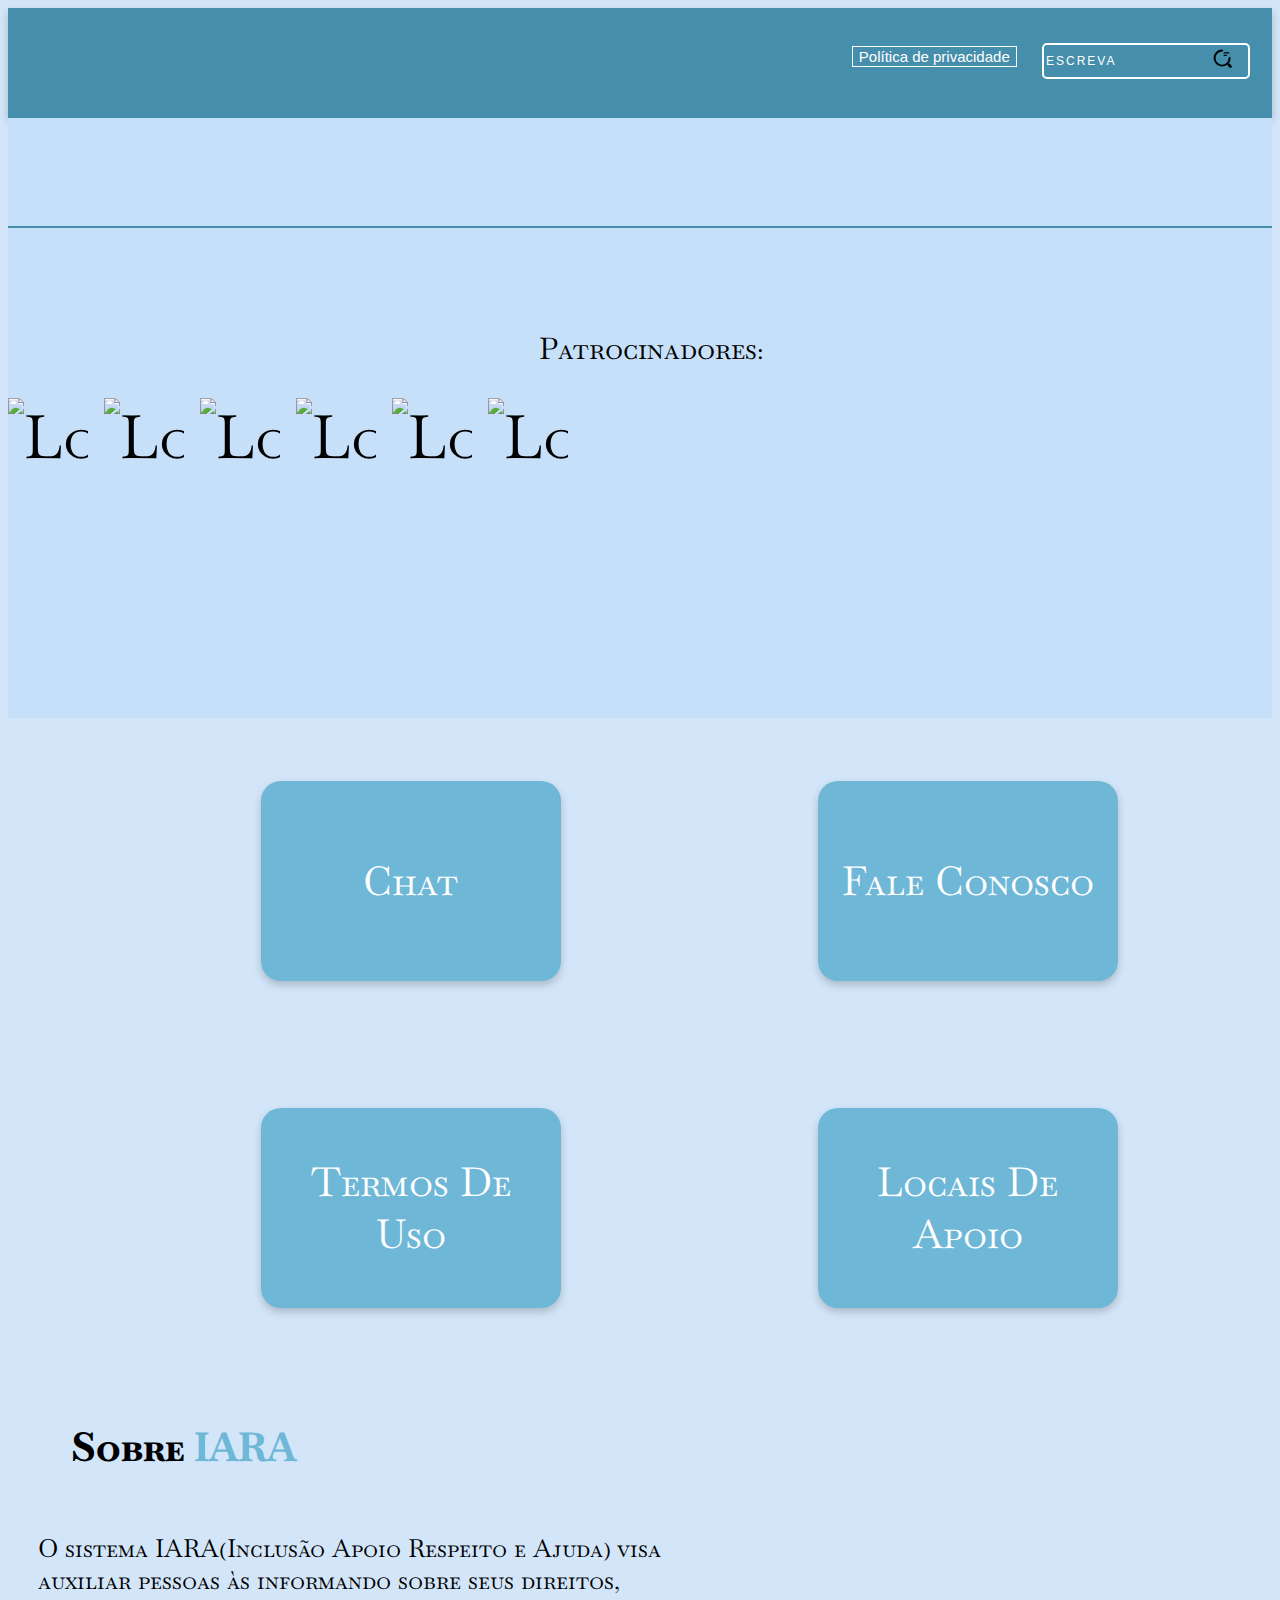
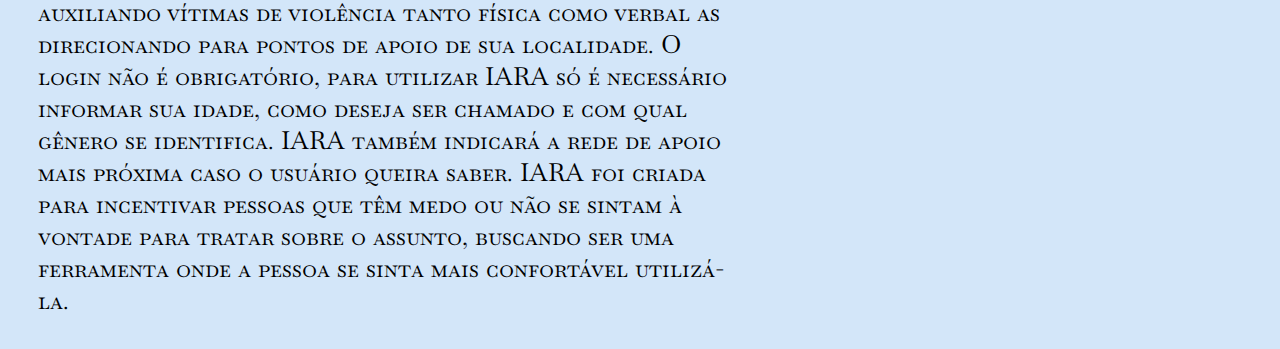
==== iara.html @ 8ef80a2e "atualização 2.0" ====
<!DOCTYPE html>
<html lang="en">
<head>
    <meta charset="UTF-8">
    <meta name="viewport" content="width=device-width, initial-scale=1.0">
    <title>IARA</title>
    <link rel="stylesheet" href="iara.css">
    <link rel="shortcut icon" href="imagens/iaralogo-removebg-preview.png" type="image/x-icon">

</head>
<body>

<header>
    <div class="input-container">
        <input type="text" name="text" class="input" placeholder="escreva">
        <span class="icon"> 
          <svg width="19px" height="19px" viewBox="0 0 24 24" fill="none" xmlns="http://www.w3.org/2000/svg"><g id="SVGRepo_bgCarrier" stroke-width="0"></g><g id="SVGRepo_tracerCarrier" stroke-linecap="round" stroke-linejoin="round"></g><g id="SVGRepo_iconCarrier"> <path opacity="1" d="M14 5H20" stroke="#000" stroke-width="1.5" stroke-linecap="round" stroke-linejoin="round"></path> <path opacity="1" d="M14 8H17" stroke="#000" stroke-width="1.5" stroke-linecap="round" stroke-linejoin="round"></path> <path d="M21 11.5C21 16.75 16.75 21 11.5 21C6.25 21 2 16.75 2 11.5C2 6.25 6.25 2 11.5 2" stroke="#000" stroke-width="2.5" stroke-linecap="round" stroke-linejoin="round"></path> <path opacity="1" d="M22 22L20 20" stroke="#000" stroke-width="3.5" stroke-linecap="round" stroke-linejoin="round"></path> </g></svg>
        </span>
      </div>

<img src="imagens/iara-removebg-preview.png" alt="">

<button><a href="#"></a> Política de privacidade</button>


</header>

<main>
    <div id="text"></div>
    <hr class="linha">
<p>Patrocinadores:</p>
<div class="logo-container">
  <div class="logo-slider">
    <img src="imagens/estado.png" alt="Logo 1">
    <img src="imagens/governo.png" alt="Logo 2">
    <img src="imagens/estado.png" alt="Logo 3">
    <img src="imagens/governo.png" alt="Logo 4">
    <img src="imagens/estado.png" alt="Logo 5">
    <img src="imagens/governo.png" alt="Logo 6">
</div>
</div>

</main>

<div id="button-container">
<button id="chat-button"><a href=""></a>Chat</button>
<button id="chat-button"><a href=""></a>Fale Conosco</button>
<button id="chat-button2"><a href=""></a>Termos De Uso</button>
<button id="chat-button2"><a href=""></a>Locais De Apoio</button>

</div>
<div id="sobre">
  <h2>Sobre <span>IARA</span></h2>
  <div class="wrapper">
    <p>O sistema IARA(Inclusão Apoio Respeito e Ajuda) visa auxiliar pessoas às informando sobre seus direitos, auxiliando vítimas de violência tanto física como verbal as direcionando para pontos de apoio de sua localidade.
      O login não é obrigatório, para utilizar IARA só é necessário informar sua idade, como deseja ser chamado e com qual gênero se identifica. IARA também indicará a rede de apoio mais próxima caso o usuário queira saber.
      IARA foi criada para incentivar pessoas que têm medo ou não se sintam à vontade para tratar sobre o assunto, buscando ser uma ferramenta onde a pessoa se sinta mais confortável utilizá-la.</p>
      <img src="imagens/iara-removebg-preview.png" alt="">
    </div>
</div>
<script src="trimg.js"></script>
<script src="iara.js"></script>
</body>
</html>
---- iara.css ----
@import url("https://fonts.googleapis.com/css2?family=Baskervville+SC&display=swap");
body {
  background-color: rgb(211, 230, 249);
  overflow-x: hidden;
  font-family: "Baskervville SC", serif;
}

header {
  background-color: rgb(69, 142, 172);
  width: 100%;
  height: 110px;
  box-shadow: 0 4px 8px rgba(0, 0, 0, 0.2);
}
header img {
  width: 130px;
  margin-left: 1%;
  float: left;
}
header button {
  margin-top: 3%;
  font-size: 15px;
  background-color: rgb(69, 142, 172);
  color: white;
  border: 1px solid white;
  color: white;
  float: right;
  margin-right: 2%;
}

#text {
  margin-left: 15%;
  font-family: "Baskervville SC", serif;
  color: rgb(69, 142, 172);
  display: inline-block;
}

.linha {
  background-color: rgb(69, 142, 172);
  height: 2px;
  border: none;
}

main {
  font-size: 60px;
  background-color: rgb(199, 224, 250);
  width: 100%;
  height: 600px;
}
main .esconder {
  opacity: 0;
}
main .mostrar {
  opacity: 1;
}
main p {
  color: black;
  margin-top: 8%;
  font-size: 30px;
  margin-left: 13%;
  margin-left: 42%;
}

.input-container {
  width: 200px;
  position: relative;
  float: right;
  margin-top: 35px;
  margin-right: 30px;
}

input::-moz-placeholder {
  color: white;
}

input::placeholder {
  color: white;
}

.icon {
  position: absolute;
  right: 10px;
  top: calc(50% + 5px);
  transform: translateY(calc(-50% - 5px));
}

.input {
  width: 100%;
  height: 30px;
  border: 2px solid white;
  border-radius: 5px;
  font-size: 12px;
  text-transform: uppercase;
  letter-spacing: 2px;
  background-color: rgb(69, 142, 172);
}

@keyframes anim {
  0%, 100% {
    transform: translateY(calc(-50% - 5px)) scale(1);
  }
  50% {
    transform: translateY(calc(-50% - 5px)) scale(1.1);
  }
}
#chat-button {
  background-color: rgb(110, 183, 215);
  color: white;
  border: none;
  border-radius: 20px;
  font-size: 40px;
  font-family: "Baskervville SC", serif;
  box-shadow: 0 4px 8px rgba(0, 0, 0, 0.2);
  height: 200px;
  width: 300px;
  margin-left: 20%;
  margin-top: 5%;
}

#chat-button:hover {
  background-color: rgb(69, 142, 172); /* Cor de fundo ao passar o mouse */
}

#chat-button2 {
  background-color: rgb(110, 183, 215);
  color: white;
  border: none;
  border-radius: 20px;
  padding: 10px 20px;
  font-size: 40px;
  font-family: "Baskervville SC", serif;
  box-shadow: 0 4px 8px rgba(0, 0, 0, 0.2);
  height: 200px;
  width: 300px;
  margin-left: 20%;
  margin-top: 10%;
}

#chat-button2:hover {
  background-color: rgb(69, 142, 172);
}

#sobre h2 {
  font-size: 40px;
  text-align: left;
  margin-top: 9%;
  margin-left: 5%;
}
#sobre h2 span {
  color: rgb(110, 183, 215);
  font-weight: bold;
}
#sobre p {
  font-size: 25px;
  justify-items: left;
}

.logo-container {
  overflow: hidden;
  white-space: nowrap;
}

.logo-slider {
  display: inline-block;
  animation: slide 10s linear infinite;
}

.logo-slider img {
  display: inline-block;
  width: 80px;
  height: 100px;
}

@keyframes slide {
  0% {
    transform: translateX(100%);
  }
  100% {
    transform: translateX(-90%);
  }
}
.wrapper {
  display: flex;
  justify-content: space-between;
  padding: 0 30px;
}
.wrapper p {
  font-size: 1.1em;
  width: 60%;
}
.wrapper img {
  width: 400px;
  padding-right: 10%;
}/*# sourceMappingURL=iara.css.map */
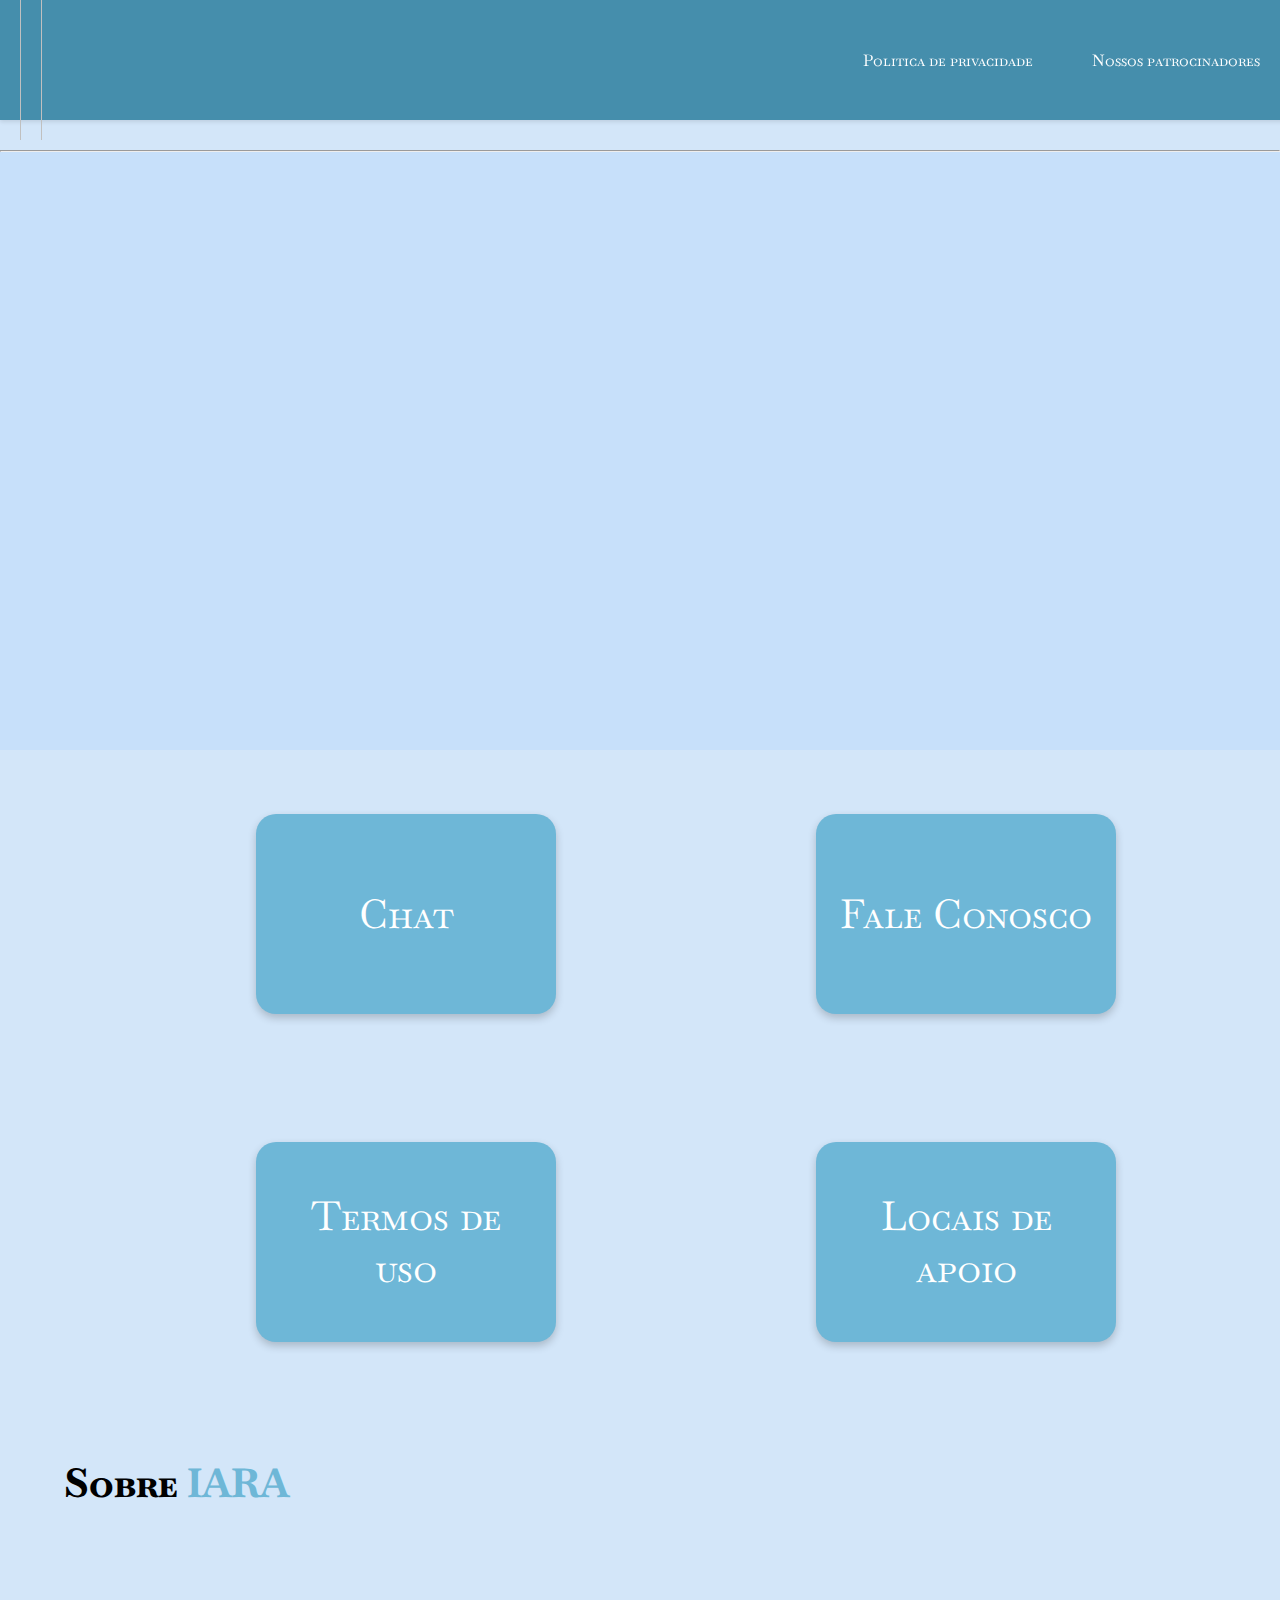
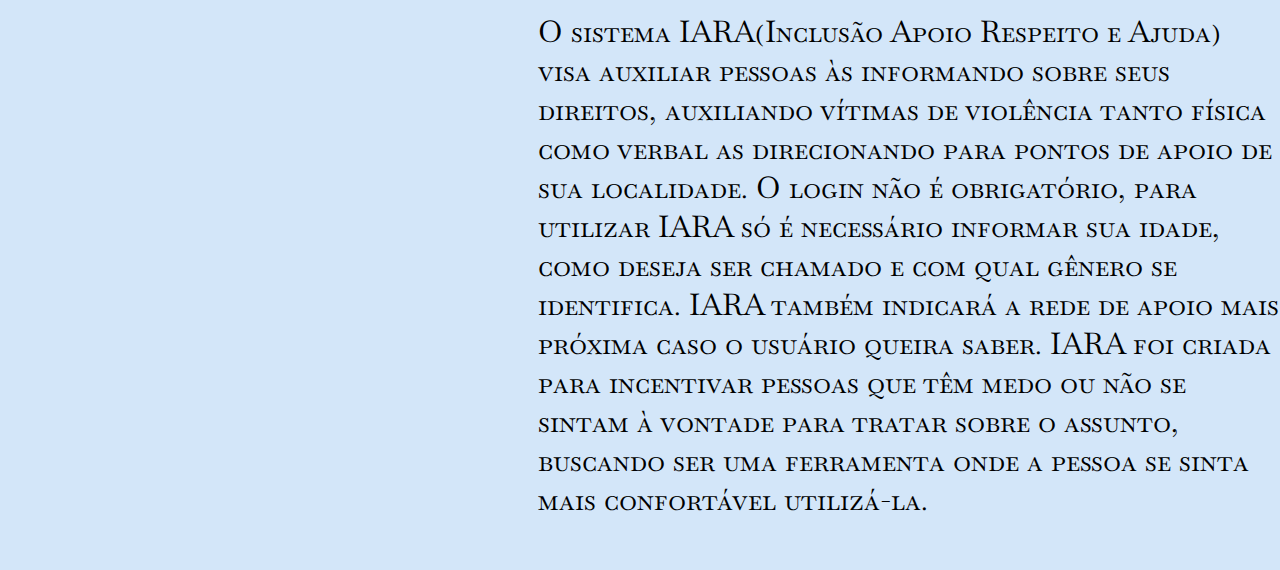
==== commit 2fb87ed4: "atualização nova" ====
--- a/iara.html
+++ b/iara.html
@@ -9,46 +9,27 @@
 
 </head>
 <body>
-
-<header>
-    <div class="input-container">
-        <input type="text" name="text" class="input" placeholder="escreva">
-        <span class="icon"> 
-          <svg width="19px" height="19px" viewBox="0 0 24 24" fill="none" xmlns="http://www.w3.org/2000/svg"><g id="SVGRepo_bgCarrier" stroke-width="0"></g><g id="SVGRepo_tracerCarrier" stroke-linecap="round" stroke-linejoin="round"></g><g id="SVGRepo_iconCarrier"> <path opacity="1" d="M14 5H20" stroke="#000" stroke-width="1.5" stroke-linecap="round" stroke-linejoin="round"></path> <path opacity="1" d="M14 8H17" stroke="#000" stroke-width="1.5" stroke-linecap="round" stroke-linejoin="round"></path> <path d="M21 11.5C21 16.75 16.75 21 11.5 21C6.25 21 2 16.75 2 11.5C2 6.25 6.25 2 11.5 2" stroke="#000" stroke-width="2.5" stroke-linecap="round" stroke-linejoin="round"></path> <path opacity="1" d="M22 22L20 20" stroke="#000" stroke-width="3.5" stroke-linecap="round" stroke-linejoin="round"></path> </g></svg>
-        </span>
-      </div>
-
-<img src="imagens/iara-removebg-preview.png" alt="">
-
-<button><a href="#"></a> Política de privacidade</button>
-
-
-</header>
-
+  <header>
+    <img src="imagens/iara-removebg-preview.png" alt="">
+    <!--barra de pequisa-->
+    <nav>
+      <a href="#home">Politica de privacidade</a>
+      <a href="#sobre">Nossos patrocinadores</a>
+  </nav>
+  </header>
 <main>
     <div id="text"></div>
     <hr class="linha">
-<p>Patrocinadores:</p>
-<div class="logo-container">
-  <div class="logo-slider">
-    <img src="imagens/estado.png" alt="Logo 1">
-    <img src="imagens/governo.png" alt="Logo 2">
-    <img src="imagens/estado.png" alt="Logo 3">
-    <img src="imagens/governo.png" alt="Logo 4">
-    <img src="imagens/estado.png" alt="Logo 5">
-    <img src="imagens/governo.png" alt="Logo 6">
-</div>
-</div>
 
 </main>
 
 <div id="button-container">
 <button id="chat-button"><a href=""></a>Chat</button>
 <button id="chat-button"><a href=""></a>Fale Conosco</button>
-<button id="chat-button2"><a href=""></a>Termos De Uso</button>
-<button id="chat-button2"><a href=""></a>Locais De Apoio</button>
+<button id="chat-button2"><a href=""></a>Termos de uso</button>
+<button id="chat-button2"><a href=""></a>Locais de apoio</button>
+</div>
 
-</div>
 <div id="sobre">
   <h2>Sobre <span>IARA</span></h2>
   <div class="wrapper">
--- a/iara.css
+++ b/iara.css
@@ -3,41 +3,39 @@
   background-color: rgb(211, 230, 249);
   overflow-x: hidden;
   font-family: "Baskervville SC", serif;
+  margin: 0;
+  padding-top: 120px;
 }
 
 header {
+  position: fixed;
+  top: 0;
+  width: 100%;
+  display: flex;
+  justify-content: space-between;
+  align-items: center;
   background-color: rgb(69, 142, 172);
-  width: 100%;
-  height: 110px;
-  box-shadow: 0 4px 8px rgba(0, 0, 0, 0.2);
-}
-header img {
-  width: 130px;
-  margin-left: 1%;
-  float: left;
-}
-header button {
-  margin-top: 3%;
-  font-size: 15px;
-  background-color: rgb(69, 142, 172);
+  padding: 20px;
   color: white;
-  border: 1px solid white;
-  color: white;
-  float: right;
-  margin-right: 2%;
+  height: 80px;
+  box-shadow: 0 2px 4px rgba(0, 0, 0, 0.1);
+  z-index: 1000;
 }
 
-#text {
-  margin-left: 15%;
-  font-family: "Baskervville SC", serif;
-  color: rgb(69, 142, 172);
-  display: inline-block;
+header img {
+  width: 13%;
+  height: 200%;
 }
 
-.linha {
-  background-color: rgb(69, 142, 172);
-  height: 2px;
-  border: none;
+nav a {
+  margin: 0 15px;
+  color: white;
+  text-decoration: none;
+  margin-right: 40px;
+}
+
+nav a:hover {
+  text-decoration: underline;
 }
 
 main {
@@ -46,52 +44,24 @@
   width: 100%;
   height: 600px;
 }
-main .esconder {
+
+.esconder {
   opacity: 0;
 }
-main .mostrar {
+
+.mostrar {
   opacity: 1;
 }
-main p {
+
+p {
   color: black;
   margin-top: 8%;
   font-size: 30px;
-  margin-left: 13%;
   margin-left: 42%;
 }
 
-.input-container {
-  width: 200px;
-  position: relative;
-  float: right;
-  margin-top: 35px;
-  margin-right: 30px;
-}
-
-input::-moz-placeholder {
-  color: white;
-}
-
-input::placeholder {
-  color: white;
-}
-
-.icon {
-  position: absolute;
-  right: 10px;
-  top: calc(50% + 5px);
-  transform: translateY(calc(-50% - 5px));
-}
-
-.input {
-  width: 100%;
-  height: 30px;
-  border: 2px solid white;
-  border-radius: 5px;
-  font-size: 12px;
-  text-transform: uppercase;
-  letter-spacing: 2px;
-  background-color: rgb(69, 142, 172);
+#text {
+  text-align: center;
 }
 
 @keyframes anim {
@@ -139,55 +109,18 @@
   background-color: rgb(69, 142, 172);
 }
 
+#sobre {
+  text-align: left;
+}
+
 #sobre h2 {
   font-size: 40px;
   text-align: left;
   margin-top: 9%;
   margin-left: 5%;
 }
+
 #sobre h2 span {
   color: rgb(110, 183, 215);
   font-weight: bold;
-}
-#sobre p {
-  font-size: 25px;
-  justify-items: left;
-}
-
-.logo-container {
-  overflow: hidden;
-  white-space: nowrap;
-}
-
-.logo-slider {
-  display: inline-block;
-  animation: slide 10s linear infinite;
-}
-
-.logo-slider img {
-  display: inline-block;
-  width: 80px;
-  height: 100px;
-}
-
-@keyframes slide {
-  0% {
-    transform: translateX(100%);
-  }
-  100% {
-    transform: translateX(-90%);
-  }
-}
-.wrapper {
-  display: flex;
-  justify-content: space-between;
-  padding: 0 30px;
-}
-.wrapper p {
-  font-size: 1.1em;
-  width: 60%;
-}
-.wrapper img {
-  width: 400px;
-  padding-right: 10%;
 }/*# sourceMappingURL=iara.css.map */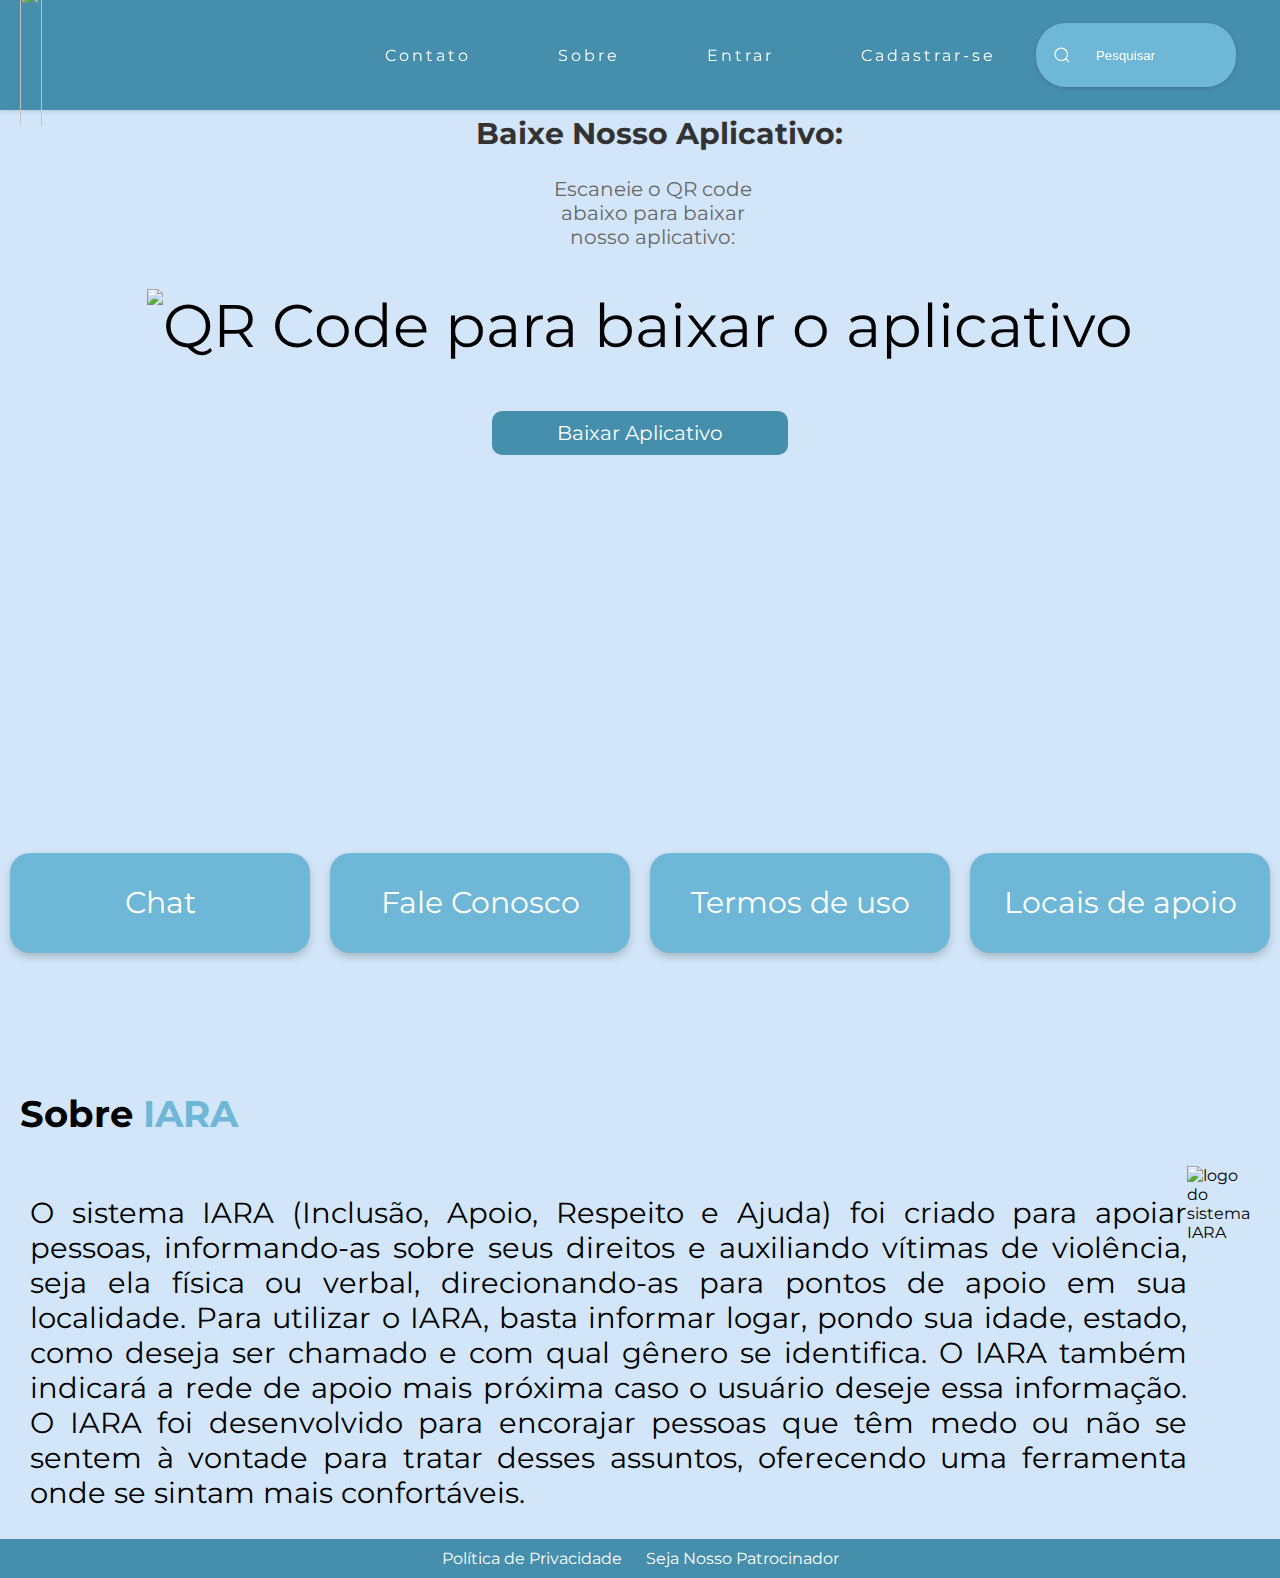
==== commit c2b408e9: "login" ====
--- a/iara.html
+++ b/iara.html
@@ -9,37 +9,87 @@
 
 </head>
 <body>
+
   <header>
-    <img src="imagens/iara-removebg-preview.png" alt="">
-    <!--barra de pequisa-->
+    <img src="imagens/logo blusa.png" alt="">
+
     <nav>
-      <a href="#home">Politica de privacidade</a>
-      <a href="#sobre">Nossos patrocinadores</a>
+      <ul class="list">
+          <li><a href="/">Contato</a></li>
+          <li><a href="#sobre">Sobre</a></li>
+          <li><a href="login.html">Entrar</a></li>
+          <li><a href="formulário.html">Cadastrar-se</a></li>
+      </ul>
   </nav>
-  </header>
+  <form class="form" onsubmit="return search()">
+      <label for="search">
+          <input class="input" type="text" required="" placeholder="Pesquisar" id="search">
+          <div class="fancy-bg"></div>
+          <div class="search">
+              <svg viewBox="0 0 24 24" aria-hidden="true" class="r-14j79pv r-4qtqp9 r-yyyyoo r-1xvli5t r-dnmrzs r-4wgw6l r-f727ji r-bnwqim r-1plcrui r-lrvibr">
+                  <g>
+                      <path d="M21.53 20.47l-3.66-3.66C19.195 15.24 20 13.214 20 11c0-4.97-4.03-9-9-9s-9 4.03-9 9 4.03 9 9 9c2.215 0 4.24-.804 5.808-2.13l3.66 3.66c.147.146.34.22.53.22s.385-.073.53-.22c.295-.293.295-.767.002-1.06zM3.5 11c0-4.135 3.365-7.5 7.5-7.5s7.5 3.365 7.5 7.5-3.365 7.5-7.5 7.5-7.5-3.365-7.5-7.5z"></path>
+                  </g>
+              </svg>
+          </div>
+          <button class="close-btn" type="reset">
+              <svg xmlns="http://www.w3.org/2000/svg" class="h-5 w-5" viewBox="0 0 20 20" fill="currentColor">
+                  <path fill-rule="evenodd" d="M4.293 4.293a1 1 0 011.414 0L10 8.586l4.293-4.293a1 1 0 111.414 1.414L11.414 10l4.293 4.293a1 1 0 01-1.414 1.414L10 11.414l-4.293 4.293a1 1 0 01-1.414-1.414L8.586 10 4.293 5.707a1 1 0 010-1.414z" clip-rule="evenodd"></path>
+              </svg>
+          </button>
+      </label>
+  </form>
+</header>
+  </form>
+</header>
+
 <main>
+  
     <div id="text"></div>
-    <hr class="linha">
-
+    
+    <section class="app-download">
+      <h2>Baixe Nosso Aplicativo:</h2>
+      <p>Escaneie o QR code abaixo para baixar nosso aplicativo:</p>
+      <div class="qr-code">
+          <img src="imagens/qrcode.jpeg" alt="QR Code para baixar o aplicativo">
+      </div>
+      <a href="https://seuapp.com/download" class="download-button">Baixar Aplicativo</a>
+  </section>
 </main>
 
 <div id="button-container">
+  <aside>
 <button id="chat-button"><a href=""></a>Chat</button>
-<button id="chat-button"><a href=""></a>Fale Conosco</button>
-<button id="chat-button2"><a href=""></a>Termos de uso</button>
-<button id="chat-button2"><a href=""></a>Locais de apoio</button>
+</aside>
+<aside>
+<button id="chat-button2"><a href=""></a>Fale Conosco</button>
+</aside>
+<aside>
+<button id="chat-button3"><a href=""></a>Termos de uso</button>
+</aside>
+<aside>
+<button id="chat-button4"><a href=""></a>Locais de apoio</button>
+</aside>
 </div>
-
 <div id="sobre">
-  <h2>Sobre <span>IARA</span></h2>
-  <div class="wrapper">
-    <p>O sistema IARA(Inclusão Apoio Respeito e Ajuda) visa auxiliar pessoas às informando sobre seus direitos, auxiliando vítimas de violência tanto física como verbal as direcionando para pontos de apoio de sua localidade.
-      O login não é obrigatório, para utilizar IARA só é necessário informar sua idade, como deseja ser chamado e com qual gênero se identifica. IARA também indicará a rede de apoio mais próxima caso o usuário queira saber.
-      IARA foi criada para incentivar pessoas que têm medo ou não se sintam à vontade para tratar sobre o assunto, buscando ser uma ferramenta onde a pessoa se sinta mais confortável utilizá-la.</p>
-      <img src="imagens/iara-removebg-preview.png" alt="">
-    </div>
+  <h2 class="titulo ">Sobre <span class="titulo-iara">IARA</span></h2>
+  <div class="sobre-container">
+    <p>
+      O sistema IARA (Inclusão, Apoio, Respeito e Ajuda) foi criado para apoiar pessoas, informando-as sobre seus direitos e auxiliando vítimas de violência, seja ela física ou verbal, direcionando-as para pontos de apoio em sua localidade.
+       Para utilizar o IARA, basta informar logar, pondo sua idade, estado, como deseja ser chamado e com qual gênero se identifica. O IARA também indicará a rede de apoio mais próxima caso o usuário deseje essa informação. 
+      O IARA foi desenvolvido para encorajar pessoas que têm medo ou não se sentem à vontade para tratar desses assuntos, oferecendo uma ferramenta onde se sintam mais confortáveis.
+    </p>
+    <img src="imagens/logo blusa.png" alt="logo do sistema IARA" />
+  </div>
 </div>
+<footer>
+  <div class="footer-links">
+      <a href="politica-privacidade.html">Política de Privacidade</a>
+      <a href="seja-patrocinador.html">Seja Nosso Patrocinador</a>
+  </div>
+</footer>
 <script src="trimg.js"></script>
 <script src="iara.js"></script>
+
 </body>
 </html>--- a/iara.css
+++ b/iara.css
@@ -1,10 +1,12 @@
 @import url("https://fonts.googleapis.com/css2?family=Baskervville+SC&display=swap");
+@import url('https://fonts.googleapis.com/css2?family=Montserrat:wght@300;400;500;600;700&display=swap');
+
 body {
   background-color: rgb(211, 230, 249);
   overflow-x: hidden;
-  font-family: "Baskervville SC", serif;
+  font-family: 'Montserrat', sans-serif;
   margin: 0;
-  padding-top: 120px;
+  padding-top: 90px;
 }
 
 header {
@@ -17,7 +19,7 @@
   background-color: rgb(69, 142, 172);
   padding: 20px;
   color: white;
-  height: 80px;
+  height: 70px;
   box-shadow: 0 2px 4px rgba(0, 0, 0, 0.1);
   z-index: 1000;
 }
@@ -25,6 +27,127 @@
 header img {
   width: 13%;
   height: 200%;
+}
+
+.form {
+  --input-text-color: #fff;
+  --input-bg-color: rgb(110, 183, 215);
+  --focus-input-bg-color: transparent;
+  --text-color: #fff;
+  --active-color: black;
+  --width-of-input: 200px;
+  --inline-padding-of-input: 1.2em;
+  --gap: 0.9rem;
+  font-size: 0.9rem;
+  display: flex;
+  gap: 0.5rem;
+  margin-right: 5%;
+  width: var(--width-of-input);
+  align-items: center;
+  justify-content: center;
+}
+
+.fancy-bg {
+  position: absolute;
+  width: 100%;
+  inset: 0;
+  background: var(--input-bg-color);
+  border-radius: 30px;
+  height: 100%;
+  z-index: -1;
+  pointer-events: none;
+  box-shadow: rgba(0, 0, 0, 0.16) 0px 1px 4px;
+}
+label {
+  width: 100%;
+  padding: 0.8em;
+  height: 40px;
+  padding-inline: var(--inline-padding-of-input);
+  display: flex;
+  align-items: center;
+  justify-content: center; 
+  margin: 0 auto;
+  position: relative;
+  max-width: 300px;
+}
+
+.search, .close-btn {
+  flex: 0 0 auto;
+    text-align: center;
+}
+
+.search {
+  fill: var(--text-color);
+  left: var(--inline-padding-of-input);
+  position: absolute;
+}
+
+svg {
+  width: 18px;
+  margin-right:120px;
+  display: block;
+}
+
+.close-btn {
+  border: none;
+  right: var(--inline-padding-of-input);
+  box-sizing: border-box;
+  display: flex;
+  align-items: center;
+  justify-content: center;
+  color: #fff;
+  padding: 0.1em;
+  width: 20px;
+  height: 20px;
+  border-radius: 50%;
+  background: var(--active-color);
+  opacity: 0;
+  visibility: hidden;
+}
+
+.input {
+  color: var(--input-text-color);
+  width: 100%;
+  margin-inline: min(2em, var(--inline-padding-of-input) + var(--gap));
+  background: none;
+  border: none;
+  padding: 0.8em;
+  height: 40px;
+  padding-inline: var(--inline-padding-of-input);
+}
+
+.input:focus {
+  outline: none;
+}
+
+.input::-moz-placeholder {
+  color: var(--text-color);
+}
+
+.input::placeholder {
+  color: var(--text-color);
+}
+
+.input:focus ~ .fancy-bg {
+  border: 1px solid var(--active-color);
+  background: var(--focus-input-bg-color);
+}
+
+.input:focus ~ .search {
+  fill: var(--active-color);
+}
+
+.input:valid ~ .close-btn {
+  opacity: 1;
+  visibility: visible;
+}
+
+input:-webkit-autofill,
+input:-webkit-autofill:hover,
+input:-webkit-autofill:focus,
+input:-webkit-autofill:active {
+  -webkit-transition: "color 9999s ease-out, background-color 9999s ease-out";
+  -webkit-transition-delay: 9999s;
 }
 
 nav a {
@@ -40,7 +163,7 @@
 
 main {
   font-size: 60px;
-  background-color: rgb(199, 224, 250);
+  background-image: url("imagens/fundo.jpg");
   width: 100%;
   height: 600px;
 }
@@ -53,7 +176,7 @@
   opacity: 1;
 }
 
-p {
+main p {
   color: black;
   margin-top: 8%;
   font-size: 30px;
@@ -64,6 +187,51 @@
   text-align: center;
 }
 
+.linha {
+  color: rgb(110, 183, 215);
+  background-color: rgb(110, 183, 215);
+  height: 2px;
+}
+
+.app-download {
+  text-align: center;
+}
+
+.app-download h2 {
+  color: #333;
+  font-size: 30px;
+  margin-left: 3%;
+}
+
+.app-download p {
+  color: #666;
+  font-size: 20px;
+  margin-right: 40%;
+  margin-top: 1%;
+}
+
+.qr-code img {
+  width: 150px;
+  height: 150px;
+  margin: 20px 0;
+}
+
+.download-button {
+  display: inline-block;
+  padding: 10px 20px;
+  background-color: rgb(69, 142, 172);
+  color: #fff;
+  text-decoration: none;
+  border-radius: 10px;
+  transition: background-color 0.3s;
+  width: 20%;
+  font-size: 20px;
+}
+
+.download-button:hover {
+  background-color: rgb(110, 183, 215);
+}
+
 @keyframes anim {
   0%, 100% {
     transform: translateY(calc(-50% - 5px)) scale(1);
@@ -72,55 +240,167 @@
     transform: translateY(calc(-50% - 5px)) scale(1.1);
   }
 }
-#chat-button {
+
+/* Estilos para dispositivos móveis */
+@media (max-width: 768px) {
+  header {
+    flex-direction: column;
+    align-items: flex-start;
+  }
+
+  header img {
+    width: 25%;
+    height: auto;
+  }
+
+  .form {
+    width: 100%;
+    margin-right: 0;
+  }
+
+  nav a {
+    margin: 0 10px;
+    margin-right: 20px;
+  }
+
+  main {
+    font-size: 40px;
+    height: auto;
+    padding: 20px;
+  }
+
+  main p {
+    font-size: 20px;
+    margin-left: 0;
+    text-align: center;
+  }
+
+  .app-download p {
+    margin-right: 0;
+    text-align: center;
+  }
+}
+
+/* Estilos para tablets */
+@media (min-width: 769px) and (max-width: 1024px) {
+  header img {
+    width: 20%;
+    height: auto;
+  }
+
+  main {
+    font-size: 50px;
+    height: auto;
+    padding: 40px;
+  }
+
+  main p {
+    font-size: 25px;
+    margin-left: 20%;
+  }
+
+  .app-download p {
+    margin-right: 20%;
+  }
+}
+
+#button-container {
+  display: flex;
+  justify-content: space-around; 
+  flex-wrap: wrap; 
+  margin-top: 10%;
+  overflow-x: auto;
+  scroll-snap-type: x mandatory;
+  -webkit-overflow-scrolling: touch;
+}
+
+#chat-button, #chat-button2, #chat-button3, #chat-button4 {
   background-color: rgb(110, 183, 215);
+  flex: 0 0 auto;
+  scroll-snap-align: start;
+  padding: 10px 20px;
   color: white;
   border: none;
+  cursor: pointer;
   border-radius: 20px;
-  font-size: 40px;
-  font-family: "Baskervville SC", serif;
+  font-size: 30px;
+  font-family: 'Montserrat', sans-serif;
   box-shadow: 0 4px 8px rgba(0, 0, 0, 0.2);
-  height: 200px;
+  height: 100px;
   width: 300px;
-  margin-left: 20%;
-  margin-top: 5%;
-}
-
-#chat-button:hover {
-  background-color: rgb(69, 142, 172); /* Cor de fundo ao passar o mouse */
-}
-
-#chat-button2 {
-  background-color: rgb(110, 183, 215);
-  color: white;
-  border: none;
-  border-radius: 20px;
-  padding: 10px 20px;
-  font-size: 40px;
-  font-family: "Baskervville SC", serif;
-  box-shadow: 0 4px 8px rgba(0, 0, 0, 0.2);
-  height: 200px;
-  width: 300px;
-  margin-left: 20%;
+  margin: 10px; /* Adiciona espaço entre os botões */
+}
+#chat-button:focus, #chat-button2:focus, #chat-button3:focus, #chat-button4:focus {
+  outline: none;
+}
+
+#chat-button:hover, #chat-button2:hover, #chat-button3:hover, #chat-button4:hover {
+  background-color: rgb(69, 142, 172);
+  
+}
+
+#sobre {
+  padding: 0 20px;
   margin-top: 10%;
 }
 
-#chat-button2:hover {
-  background-color: rgb(69, 142, 172);
-}
-
-#sobre {
-  text-align: left;
-}
-
-#sobre h2 {
-  font-size: 40px;
-  text-align: left;
-  margin-top: 9%;
-  margin-left: 5%;
-}
-
-#sobre h2 span {
+#sobre .titulo {
+  font-size: 2.3em;
+}
+
+#sobre p {
+  font-size: clamp(1.2em, 5vw, 1.8em);
+}
+
+#sobre .titulo-iara {
   color: rgb(110, 183, 215);
   font-weight: bold;
-}/*# sourceMappingURL=iara.css.map */+}
+
+.sobre-container {
+  display: flex;
+  padding: 0 10px;
+  text-align: justify;
+}
+
+.sobre-container img {
+  width: 500px;
+}
+
+footer {
+  background-color: rgb(69, 142, 172);
+  color: white;
+  text-align: center;
+  padding: 10px 0;
+  width: 100%;
+  bottom: 0;
+}
+
+.footer-links a {
+  color: white;
+  margin: 0 10px;
+  text-decoration: none;
+}
+
+.footer-links a:hover {
+  text-decoration: underline;
+}
+
+nav {
+  flex: 1;
+  display: flex;
+  justify-content: flex-end;
+  margin-left: 20px;
+}
+
+.list {
+  display: flex;
+  list-style: none;
+  margin: 0;
+  padding: 0;
+}
+
+.list li {
+  letter-spacing: 3px;
+  margin-left: 32px;
+}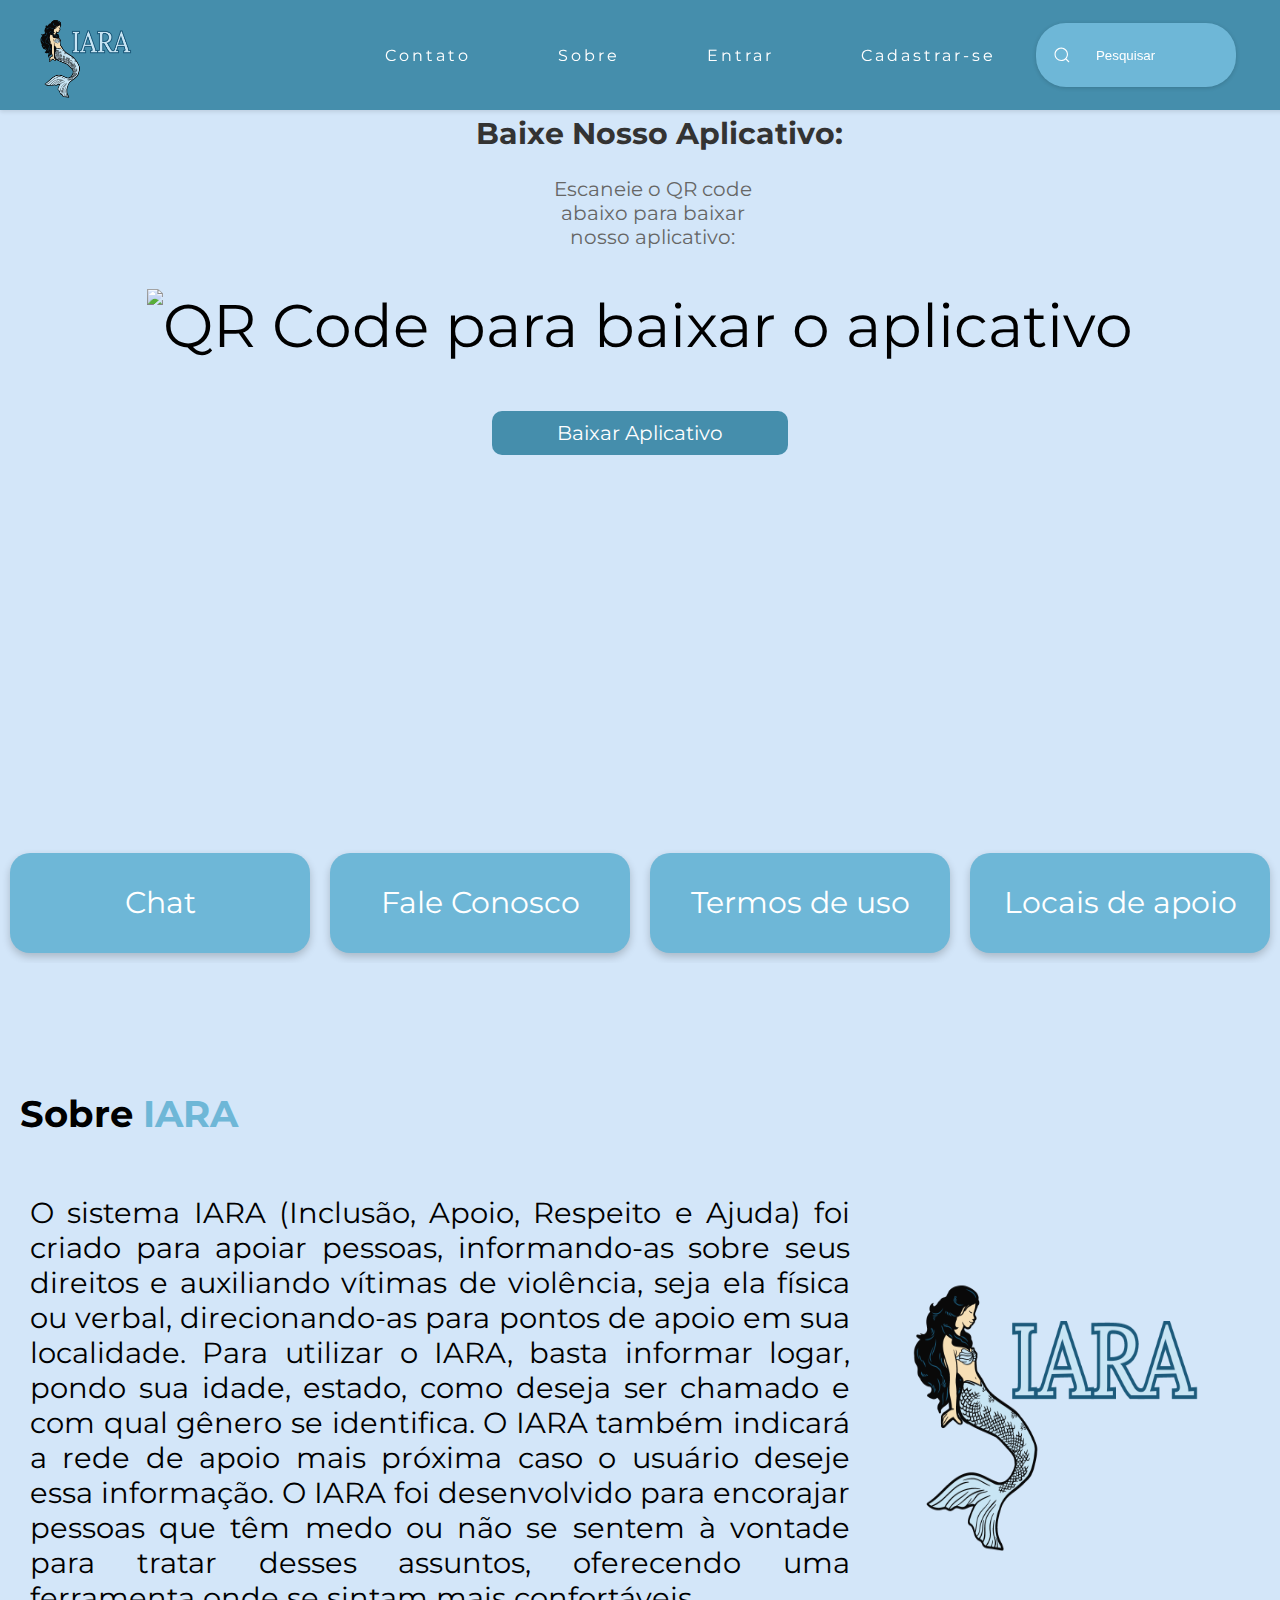
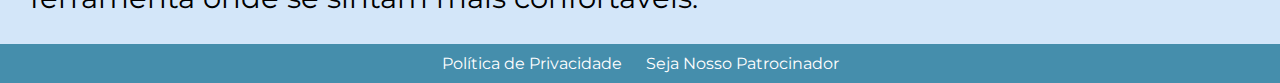
==== commit 904cabc5: "cores" ====
--- a/iara.html
+++ b/iara.html
@@ -5,13 +5,13 @@
     <meta name="viewport" content="width=device-width, initial-scale=1.0">
     <title>IARA</title>
     <link rel="stylesheet" href="iara.css">
-    <link rel="shortcut icon" href="imagens/iaralogo-removebg-preview.png" type="image/x-icon">
+    <link rel="shortcut icon" href="imagens/logo blusa.png" type="image/x-icon">
 
 </head>
 <body>
 
   <header>
-    <img src="imagens/logo blusa.png" alt="">
+    <img src="imagens/logo(1).png" alt="">
 
     <nav>
       <ul class="list">
@@ -79,7 +79,7 @@
        Para utilizar o IARA, basta informar logar, pondo sua idade, estado, como deseja ser chamado e com qual gênero se identifica. O IARA também indicará a rede de apoio mais próxima caso o usuário deseje essa informação. 
       O IARA foi desenvolvido para encorajar pessoas que têm medo ou não se sentem à vontade para tratar desses assuntos, oferecendo uma ferramenta onde se sintam mais confortáveis.
     </p>
-    <img src="imagens/logo blusa.png" alt="logo do sistema IARA" />
+    <img src="imagens/logo(1).png" alt="logo do sistema IARA" />
   </div>
 </div>
 <footer>
--- a/iara.css
+++ b/iara.css
@@ -25,7 +25,7 @@
 }
 
 header img {
-  width: 13%;
+  width: 10%;
   height: 200%;
 }
 
@@ -364,7 +364,7 @@
 }
 
 .sobre-container img {
-  width: 500px;
+  width: 400px;
 }
 
 footer {
